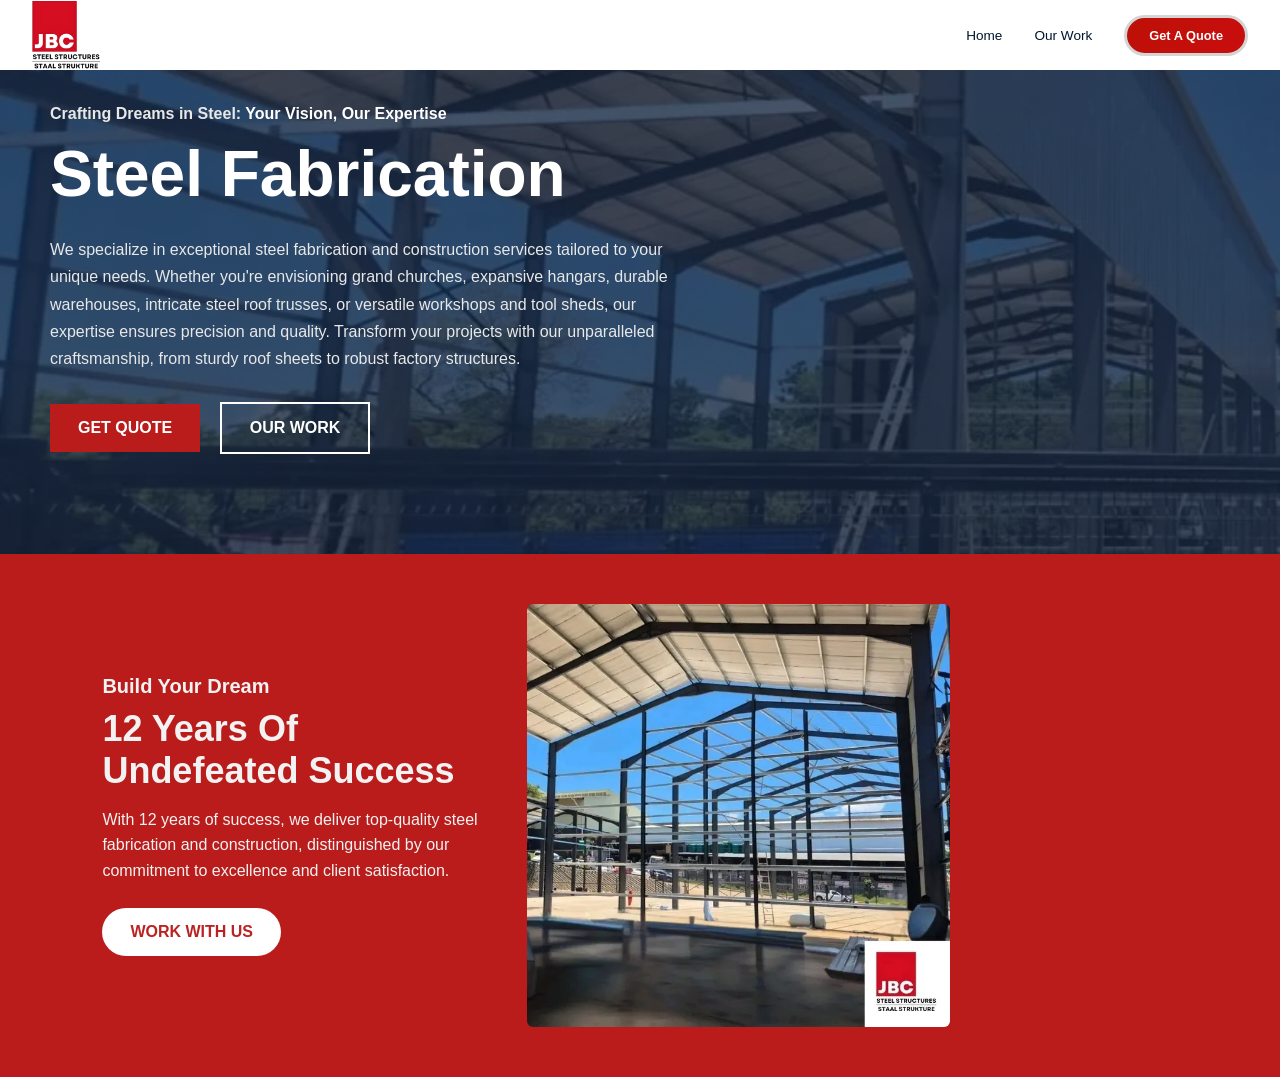
==== index.html @ 1942b948 "first commit" ====
<!DOCTYPE html>
<html lang="en">
<head>
    <meta charset="UTF-8">
    <meta name="viewport" content="width=device-width, initial-scale=1.0">
    <title>JBC Steel Structures | </title>
    <link rel="stylesheet" href="https://cdnjs.cloudflare.com/ajax/libs/font-awesome/6.5.0/css/all.min.css">
    <link rel="stylesheet" href="styles.css">
</head>
<body>

    <nav>
        <div class="logo">
            <img src="jbcmetals.png" alt="Logo">
            <span class="logo-title"></span>
          </div>
      
        <button class="menu-toggle" id="toggle" aria-label="Toggle menu">
          <span>Menu</span>
          <div class="bars">
            <span></span>
            <span></span>
            <span></span>
          </div>
        </button>
      
        <div class="nav-links" id="navLinks">
            <a href="index.html">Home <i class="fa fa-angle-right"></i></a>
            <a href="gallery.html">Our Work<i class="fa fa-angle-right"></i></a>
            <div class="nav-cta-wrap">
              <a href="contact.html" class="nav-cta"> Get A Quote </a>
            </div>
          </div>
      </nav>





   
      <style>
      
        body { font-family: Arial, Helvetica, sans-serif; }
      
        /* HERO */
        .hero {
          background: linear-gradient(rgba(20,35,60,0.75), rgba(20,35,60,0.75)), url("images/stbg1.webp") center/cover no-repeat;
          color:#fff;
          padding: 100px 50px;
          
        }
        .hero-tag { color:#f6b93b; font-size:22px; font-weight:bold; }
        .hero-tag span { color:#fff; }
        .hero h1 { font-size:64px; margin:10px 0 25px; }
        .hero p { font-size:16px; line-height:1.7; max-width:650px; color:#e8e8e8; }

        .hero-btns { margin-top:30px; }
        .btn { display:inline-block; 
            padding:15px 28px; 
            margin-right:15px;
             font-weight:bold; 
             text-decoration:none;
             }
        .btn-fill { background:#ba1b1b; color:#ffffff; }
        .btn-line { border:2px solid #fff; color:#fff; }
      
        /* STATS */
        .stats { background:#ba1b1b; color:#f2f2f2; display:flex; flex-wrap:wrap; align-items:center; padding:50px 8%; }
        .stats-left { flex:1 1 300px; padding-right:30px; }
        .stats-left h4 { font-size:20px; margin-bottom:10px; }
        .stats-left h2 { font-size:36px; margin-bottom:15px; }
        .stats-left p { line-height:1.6; max-width:400px; margin-bottom:25px; }
        .stats-right { flex:2 1 400px; }

        .stats-right img { width:65%; 
            height:auto;
            
             object-fit:cover; 
             display:block; 
             border-radius:6px; 
            }
      
        /* MOBILE */
        @media (max-width:768px) {
          .hero { padding:90px 25px;}
          .hero h1 { font-size:38px; }
          .hero-btns .btn {
             padding:13px 23px;
              font-size:13px; 
              margin-right:10px;
              border-radius: 25px;
             }
          .stats { flex-direction:column; padding:40px 6%; }
          .stats-right { display:none; }
        }
      </style>

      
      <section class="hero">
        <p class="hero-tag">Crafting Dreams in Steel: <span>Your Vision, Our Expertise</span></p>
        <h1>Steel Fabrication</h1>
        <p>We specialize in exceptional steel fabrication and construction services tailored to your unique needs. Whether you're envisioning grand churches, expansive hangars, durable warehouses, intricate steel roof trusses, or versatile workshops and tool sheds, our expertise ensures precision and quality. Transform your projects with our unparalleled craftsmanship, from sturdy roof sheets to robust factory structures.</p>
        <div class="hero-btns">
          <a href="#" class="btn btn-fill">GET QUOTE</a>
          <a href="#" class="btn btn-line">OUR WORK</a>
        </div>
      </section>
      
      <section class="stats">
        <div class="stats-left">
          <h4>Build Your Dream</h4>
          <h2>12 Years Of Undefeated Success</h2>
          <p>With 12 years of success, we deliver top-quality steel fabrication and construction, distinguished by our commitment to excellence and client satisfaction.</p>
          <a href="#" class="btn btn-fill" style="background:#ffffff;color:#bb2323; border-radius: 25px;;">WORK WITH US</a>
        </div>
        <div class="stats-right">
          <img src="images/stbg4.webp" alt="Steel fabrication work">
        </div>
      </section>
      
 

<section class="us">
    
</section>


<script src="scripts.js"></script>
</body>
</html>
---- styles.css ----
* { 
    margin: 0; 
    padding: 0; 
    box-sizing: border-box; 
  }
  
  body {
     font-family: 'Segoe UI'
    
    }

























    nav {
        background:white;
        padding: 0 32px;
        display: flex;
        align-items: center;
        width: 100%;
        justify-content: space-between;
        height: 70px;
        position: fixed;
        z-index: 1000;
      }
      
      .logo {
        display: flex;
        align-items: center;
        gap: 10px;
      }
      
      .logo img {
        height: 4.2rem;
        width: auto;
        display: block;
      }
      
      .logo-title {
        font-size: 0.80rem;
        font-weight: 700;
        color:#ffffff;
        letter-spacing: 0.08em;
        text-transform:capitalize;
      }
      
      .menu-toggle {
        display: flex;
        align-items: center;
        gap: 10px;
        background: none;
        border: none;
        cursor: pointer;
        font-size: 0.75rem;
        font-weight: 700;
        color: #c80606 ;
        letter-spacing: 0.03em;
      }
      
      .menu-toggle .bars {
        display: flex;
        flex-direction: column;
        gap: 5px;
      }
      
      .menu-toggle .bars span {
        display: block;
        width: 22px;
        height: 3px;
        background:  #d51f1f ;
        transition: all 0.3s ease;
      }
      
      .menu-toggle.open .bars span:nth-child(1) {
        transform: translateY(7.5px) rotate(45deg);
      }
      .menu-toggle.open .bars span:nth-child(2) {
        opacity: 0;
      }
      .menu-toggle.open .bars span:nth-child(3) {
        transform: translateY(-7.5px) rotate(-45deg);
      }
      
      .nav-links {
        display: grid;
        grid-template-rows: 0fr;
        flex-direction: column;
        background: #ffffff;
        position: absolute;
        top: 70px;
        left: 0;
        right: 0;
        z-index: 100;
        opacity: 0;
        transition: grid-template-rows 0.4s cubic-bezier(0.4, 0, 0.2, 1),
                    opacity 0.4s cubic-bezier(0.4, 0, 0.2, 1);
      }
      
      .nav-links > * {
        overflow: hidden;
      }
      
      .nav-links.open {
        grid-template-rows: 1fr;
        opacity: 1;
      }
      
      .nav-links a:not(.nav-cta) {
        display: flex;
        justify-content: space-between;
        align-items: center;
        margin: 0 28px;
        padding: 18px 0;
        color: #02162e;
        text-decoration: none;
        font-weight: 500;
        font-size: 0.80rem;
        border-bottom: 1px solid #e8e8e8;
        transition: color 0.2s;
      }
      
      .nav-links a:not(.nav-cta):last-of-type {
        border-bottom: none;
      }
      
      .nav-links a:not(.nav-cta):hover {
        color: #5e954c;
      }
      
      .nav-links a:not(.nav-cta):hover i {
        opacity: 1;
        color: #c0392b;
      }
      
      .nav-links a:not(.nav-cta) i {
        font-size: 0.9rem;
        color: #02162e;
        opacity: 0.4;
        transition: opacity 0.2s, color 0.2s;
      }
      
      .nav-cta-wrap {
        padding: 24px 28px;
        display: flex;
        justify-content: center;
      }
      
      .nav-cta {
        background: linear-gradient(110deg, #bd1007 0%, rgb(201, 14, 14) 100%);
        color: #ffffff !important;
        border: 3px solid #d4d4d4;
        padding: 11px 28px !important;
        border-radius: 999px !important;
        font-size: 0.75rem !important;
        font-weight: 700 !important;
        text-decoration: none;
       
        transition: background 0.2s ease, transform 0.15s ease !important;
        display: inline-block;
      }
      
      .nav-cta:hover {
        background: linear-gradient(110deg, #162d0f 0%, rgb(25, 52, 18) 100%);
    
      }
      
      
          @media (min-width: 768px) {
        .menu-toggle {
          display: none;
        }
      
        .nav-links {
          display: flex;
          flex-direction: row;
          align-items: center;
          position: static;
          background: transparent;
          opacity: 1;
          visibility: visible;
          max-height: none;
          grid-template-rows: unset;
          overflow: visible;
          transition: none;
        }
      
        .nav-links > * {
          overflow: visible;
        }
      
        .nav-links a:not(.nav-cta) {
          margin: 0;
          padding: 0 16px;
          color: #02162e;
          border-bottom: none;
          font-size: 0.85rem;
        }
      
        .nav-links a:not(.nav-cta) i {
          display: none;
        }
      
        .nav-links a:not(.nav-cta):hover {
          color: #5e954c;
          opacity: 1;
        }
      
        .nav-cta-wrap {
          padding: 0 0 0 16px;
        }
      
        .nav-cta {
          padding: 10px 22px !important;
          font-size: 0.8rem !important;
        }
      }
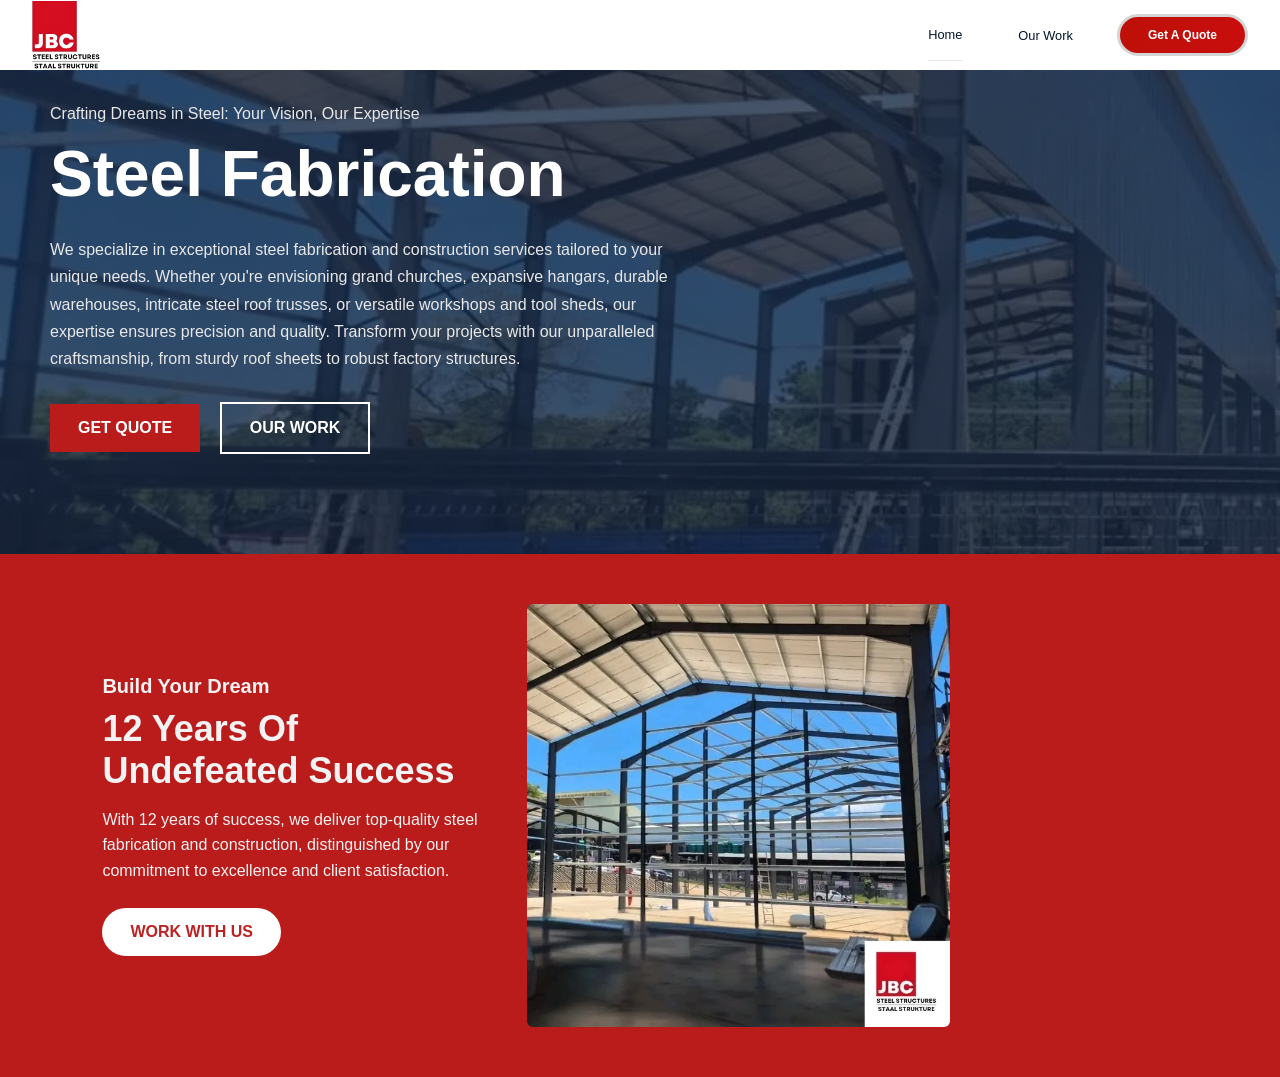
==== commit ea61e646: "cru" ====
--- a/index.html
+++ b/index.html
@@ -25,13 +25,15 @@
         </button>
       
         <div class="nav-links" id="navLinks">
-            <a href="index.html">Home <i class="fa fa-angle-right"></i></a>
+           <a href="index.html">Home <i class="fa fa-angle-right"></i></a>
             <a href="gallery.html">Our Work<i class="fa fa-angle-right"></i></a>
             <div class="nav-cta-wrap">
               <a href="contact.html" class="nav-cta"> Get A Quote </a>
             </div>
           </div>
       </nav>
+
+      
 
 
 
@@ -97,12 +99,15 @@
 
       
       <section class="hero">
-        <p class="hero-tag">Crafting Dreams in Steel: <span>Your Vision, Our Expertise</span></p>
+        <div>
+        <p class="tag">Crafting Dreams in Steel: <span>Your Vision, Our Expertise</span></p>
+    </div>
+
         <h1>Steel Fabrication</h1>
         <p>We specialize in exceptional steel fabrication and construction services tailored to your unique needs. Whether you're envisioning grand churches, expansive hangars, durable warehouses, intricate steel roof trusses, or versatile workshops and tool sheds, our expertise ensures precision and quality. Transform your projects with our unparalleled craftsmanship, from sturdy roof sheets to robust factory structures.</p>
         <div class="hero-btns">
-          <a href="#" class="btn btn-fill">GET QUOTE</a>
-          <a href="#" class="btn btn-line">OUR WORK</a>
+          <a href="contact.html" class="btn btn-fill">GET QUOTE</a>
+          <a href="gallery.html" class="btn btn-line">OUR WORK</a>
         </div>
       </section>
       
@@ -111,7 +116,7 @@
           <h4>Build Your Dream</h4>
           <h2>12 Years Of Undefeated Success</h2>
           <p>With 12 years of success, we deliver top-quality steel fabrication and construction, distinguished by our commitment to excellence and client satisfaction.</p>
-          <a href="#" class="btn btn-fill" style="background:#ffffff;color:#bb2323; border-radius: 25px;;">WORK WITH US</a>
+          <a href="gallery.html" class="btn btn-fill" style="background:#ffffff;color:#bb2323; border-radius: 25px;;">WORK WITH US</a>
         </div>
         <div class="stats-right">
           <img src="images/stbg4.webp" alt="Steel fabrication work">
--- a/styles.css
+++ b/styles.css
@@ -9,18 +9,6 @@
      font-family: 'Segoe UI'
     
     }
-
-
-
-
-
-
-
-
-
-
-
-
 
 
 
@@ -114,17 +102,16 @@
         right: 0;
         z-index: 100;
         opacity: 0;
+        overflow: hidden;
+        pointer-events: none;
         transition: grid-template-rows 0.4s cubic-bezier(0.4, 0, 0.2, 1),
                     opacity 0.4s cubic-bezier(0.4, 0, 0.2, 1);
-      }
-      
-      .nav-links > * {
-        overflow: hidden;
       }
       
       .nav-links.open {
         grid-template-rows: 1fr;
         opacity: 1;
+        pointer-events: auto;
       }
       
       .nav-links a:not(.nav-cta) {
@@ -176,14 +163,12 @@
         font-size: 0.75rem !important;
         font-weight: 700 !important;
         text-decoration: none;
-       
         transition: background 0.2s ease, transform 0.15s ease !important;
         display: inline-block;
       }
       
       .nav-cta:hover {
         background: linear-gradient(110deg, #162d0f 0%, rgb(25, 52, 18) 100%);
-    
       }
       
       
@@ -203,14 +188,12 @@
           max-height: none;
           grid-template-rows: unset;
           overflow: visible;
+          pointer-events: auto;
           transition: none;
         }
       
-        .nav-links > * {
-          overflow: visible;
-        }
-      
-        .nav-links a:not(.nav-cta) {
+      
+        .nav-links a::after {
           margin: 0;
           padding: 0 16px;
           color: #02162e;
@@ -232,18 +215,11 @@
         }
       
         .nav-cta {
-          padding: 10px 22px !important;
-          font-size: 0.8rem !important;
-        }
-      }
-        
-
-
-
-
-
-
-
-
-
-
+          padding: 10px 22px;
+          font-size: 0.8rem;
+        }
+      }
+
+
+
+
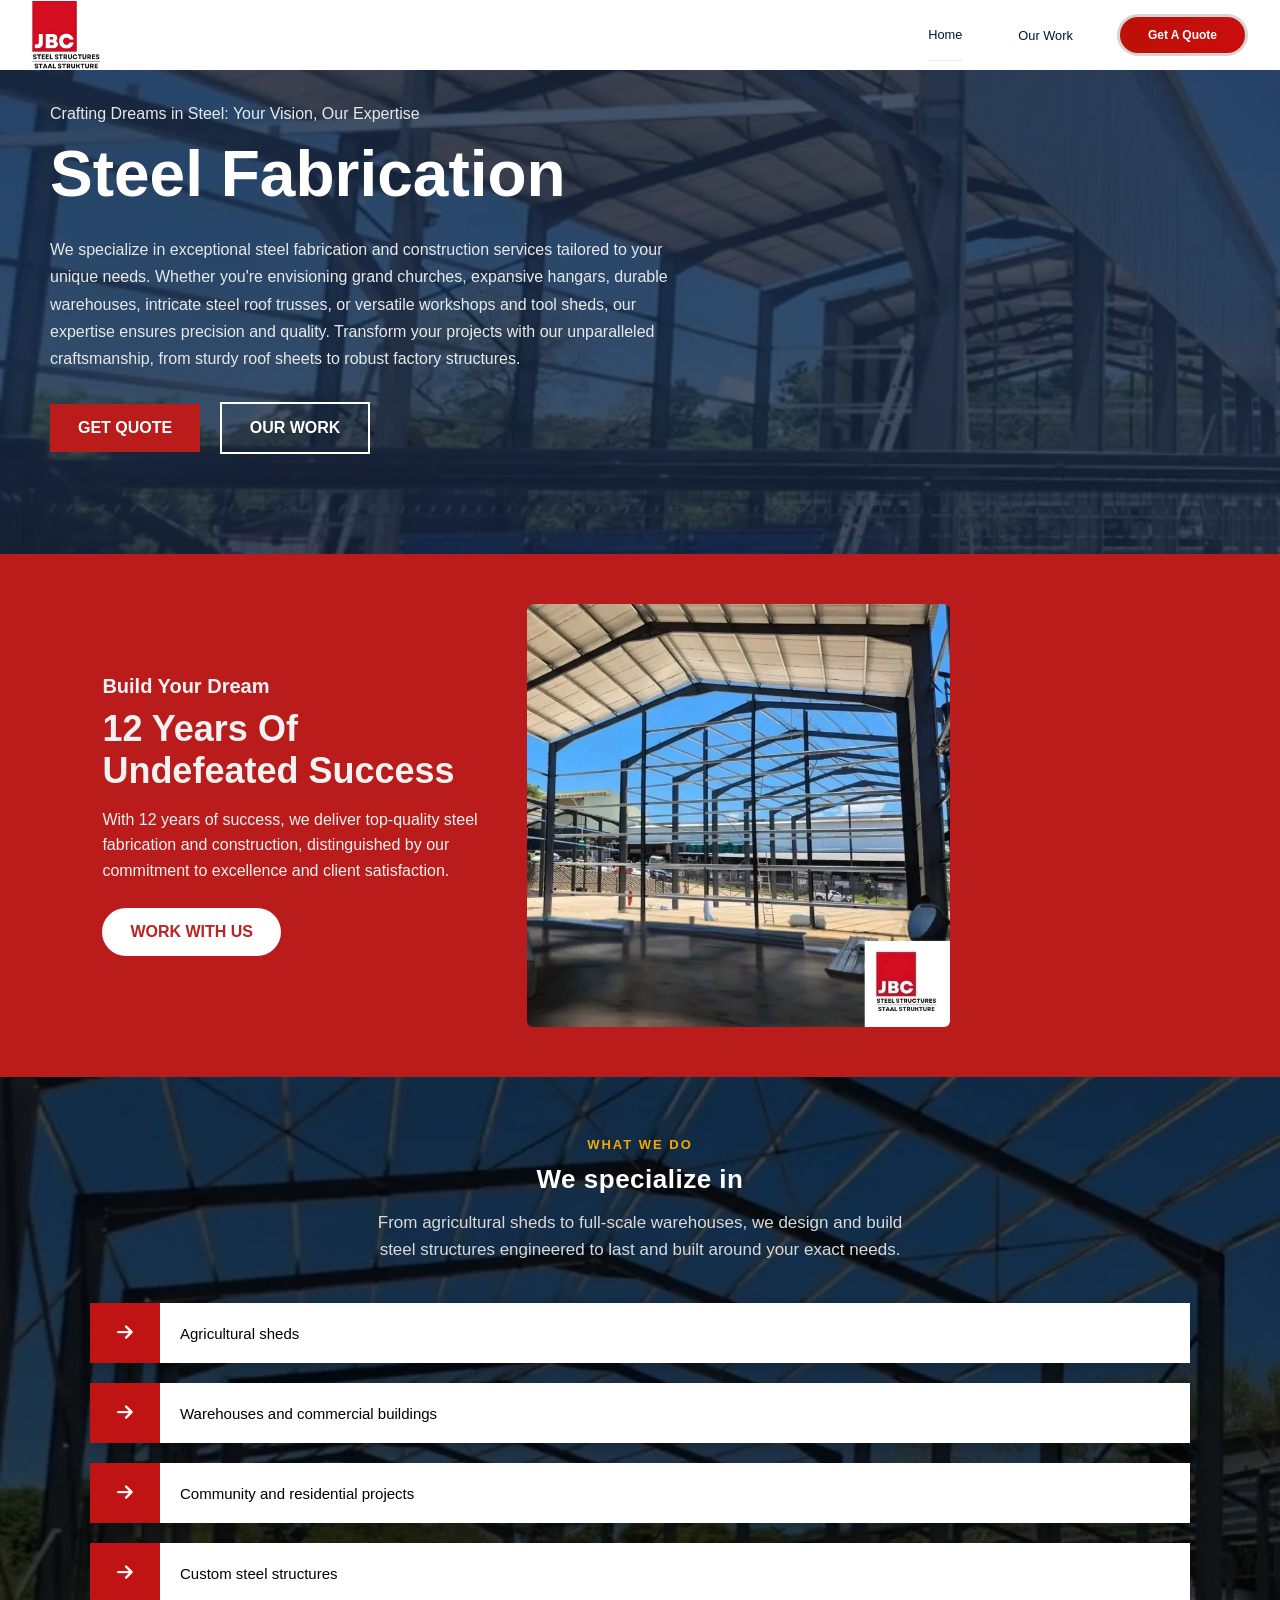
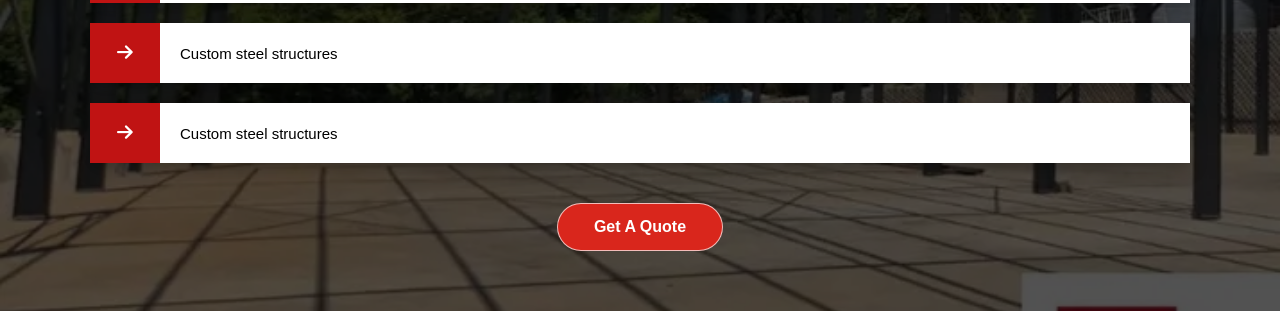
==== commit d21704c7: "ctas" ====
--- a/index.html
+++ b/index.html
@@ -125,9 +125,216 @@
       
  
 
-<section class="us">
-    
-</section>
+
+
+
+
+
+
+
+
+
+
+
+
+
+
+
+
+
+
+
+
+
+
+
+
+
+
+     <style>
+   
+      
+        .services-section {
+          background-image: url('images/stbg2.webp');
+          background-size: cover;
+          background-position: center;
+          background-repeat: no-repeat;
+          width: 100%;
+        }
+      
+        .services-overlay {
+          background: rgba(0, 0, 0, 0.68);
+          width: 100%;
+          padding: 60px 20px;
+        }
+      
+        .services-container {
+          max-width: 1100px;
+          margin: 0 auto;
+          text-align: center;
+        }
+      
+        .services-eyebrow {
+          color: #f2a900;
+          font-size: 13px;
+          font-weight: bold;
+          letter-spacing: 2px;
+          text-transform: uppercase;
+          margin: 0 0 12px;
+        }
+      
+        .services-title {
+          color: #ffffff;
+          font-size: 38px;
+          font-weight: 700;
+          letter-spacing: 0.5px;
+          margin: 0 0 14px;
+        }
+      
+        .services-subtitle {
+          color: #d9d9d9;
+          font-size: 17px;
+          line-height: 1.6;
+          max-width: 560px;
+          margin: 0 auto 40px;
+        }
+      
+        .services-grid {
+          display: grid;
+          grid-template-columns: minmax(0, 1fr) minmax(0, 1fr);
+          gap: 20px;
+          width: 100%;
+        }
+      
+        .service-card {
+          background: #ffffff;
+          
+         
+          display: flex;
+          align-items: stretch;
+          min-height: 60px;
+          min-width: 0;
+          overflow: hidden;
+          text-align: left;
+          box-shadow: 0 6px 16px rgba(0, 0, 0, 0.25);
+          transition: transform 0.2s ease, box-shadow 0.2s ease;
+        }
+      
+        .service-card:hover {
+          transform: translateY(-4px);
+          box-shadow: 0 10px 22px rgba(0, 0, 0, 0.35);
+        }
+      
+        .service-arrow-box {
+          background: #c01313;
+       
+          border-radius: 0;
+          display: flex;
+          align-items: center;
+          justify-content: center;
+          width: 70px;
+          flex-shrink: 0;
+        }
+      
+        .service-arrow {
+          font-size: 18px;
+          color: #ffffff;
+        }
+      
+        .service-text {
+          font-size: 15px;
+          color: #000000;
+          margin: 0;
+          line-height: 1.4;
+          padding: 0 20px;
+          display: flex;
+          align-items: center;
+          min-width: 0;
+          word-wrap: break-word;
+        }
+      
+        .services-cta {
+          display: inline-block;
+          background: #d9261c;
+          color: #ffffff;
+          font-size: 16px;
+          
+          font-weight: bold;
+          text-decoration: none;
+          padding: 14px 36px;
+          border-radius: 30px;
+          margin-top: 40px;
+          border: 1.8px solid rgba(255, 255, 255, 0.689);
+          cursor: pointer;
+          transition: background 0.2s ease, transform 0.2s ease;
+        }
+      
+        .services-cta:hover {
+          background: #b81e16;
+          transform: translateY(-2px);
+        }
+          .services-grid {
+            grid-template-columns: 1fr;
+          }
+      
+          .services-title {
+            font-size: 26px;
+          }
+        
+      </style>
+ 
+      
+      <section class="services-section">
+        <div class="services-overlay">
+          <div class="services-container">
+            <p class="services-eyebrow">What we do</p>
+            <h2 class="services-title">We specialize in</h2>
+            <p class="services-subtitle">From agricultural sheds to full-scale warehouses, we design and build steel structures engineered to last and built around your exact needs.</p>
+      
+            <div class="services-grid">
+              <div class="service-card">
+                <div class="service-arrow-box"><i class="fas fa-arrow-right service-arrow"></i></div>
+                <p class="service-text">Agricultural sheds</p>
+              </div>
+      
+              <div class="service-card">
+                <div class="service-arrow-box"><i class="fas fa-arrow-right service-arrow"></i></div>
+                <p class="service-text">Warehouses and commercial buildings</p>
+              </div>
+      
+              <div class="service-card">
+                <div class="service-arrow-box"><i class="fas fa-arrow-right service-arrow"></i></div>
+                <p class="service-text">Community and residential projects</p>
+              </div>
+      
+              <div class="service-card">
+                <div class="service-arrow-box"><i class="fas fa-arrow-right service-arrow"></i></div>
+                <p class="service-text">Custom steel structures</p>
+              </div>
+
+              <div class="service-card">
+                <div class="service-arrow-box"><i class="fas fa-arrow-right service-arrow"></i></div>
+                <p class="service-text">Custom steel structures</p>
+              </div>
+
+              <div class="service-card">
+                <div class="service-arrow-box"><i class="fas fa-arrow-right service-arrow"></i></div>
+                <p class="service-text">Custom steel structures</p>
+              </div>
+            </div>
+
+            
+      
+            <a href="#" class="services-cta">Get A Quote</a>
+          </div>
+        </div>
+      </section>
+  
+
+
+
+
+
 
 
 <script src="scripts.js"></script>
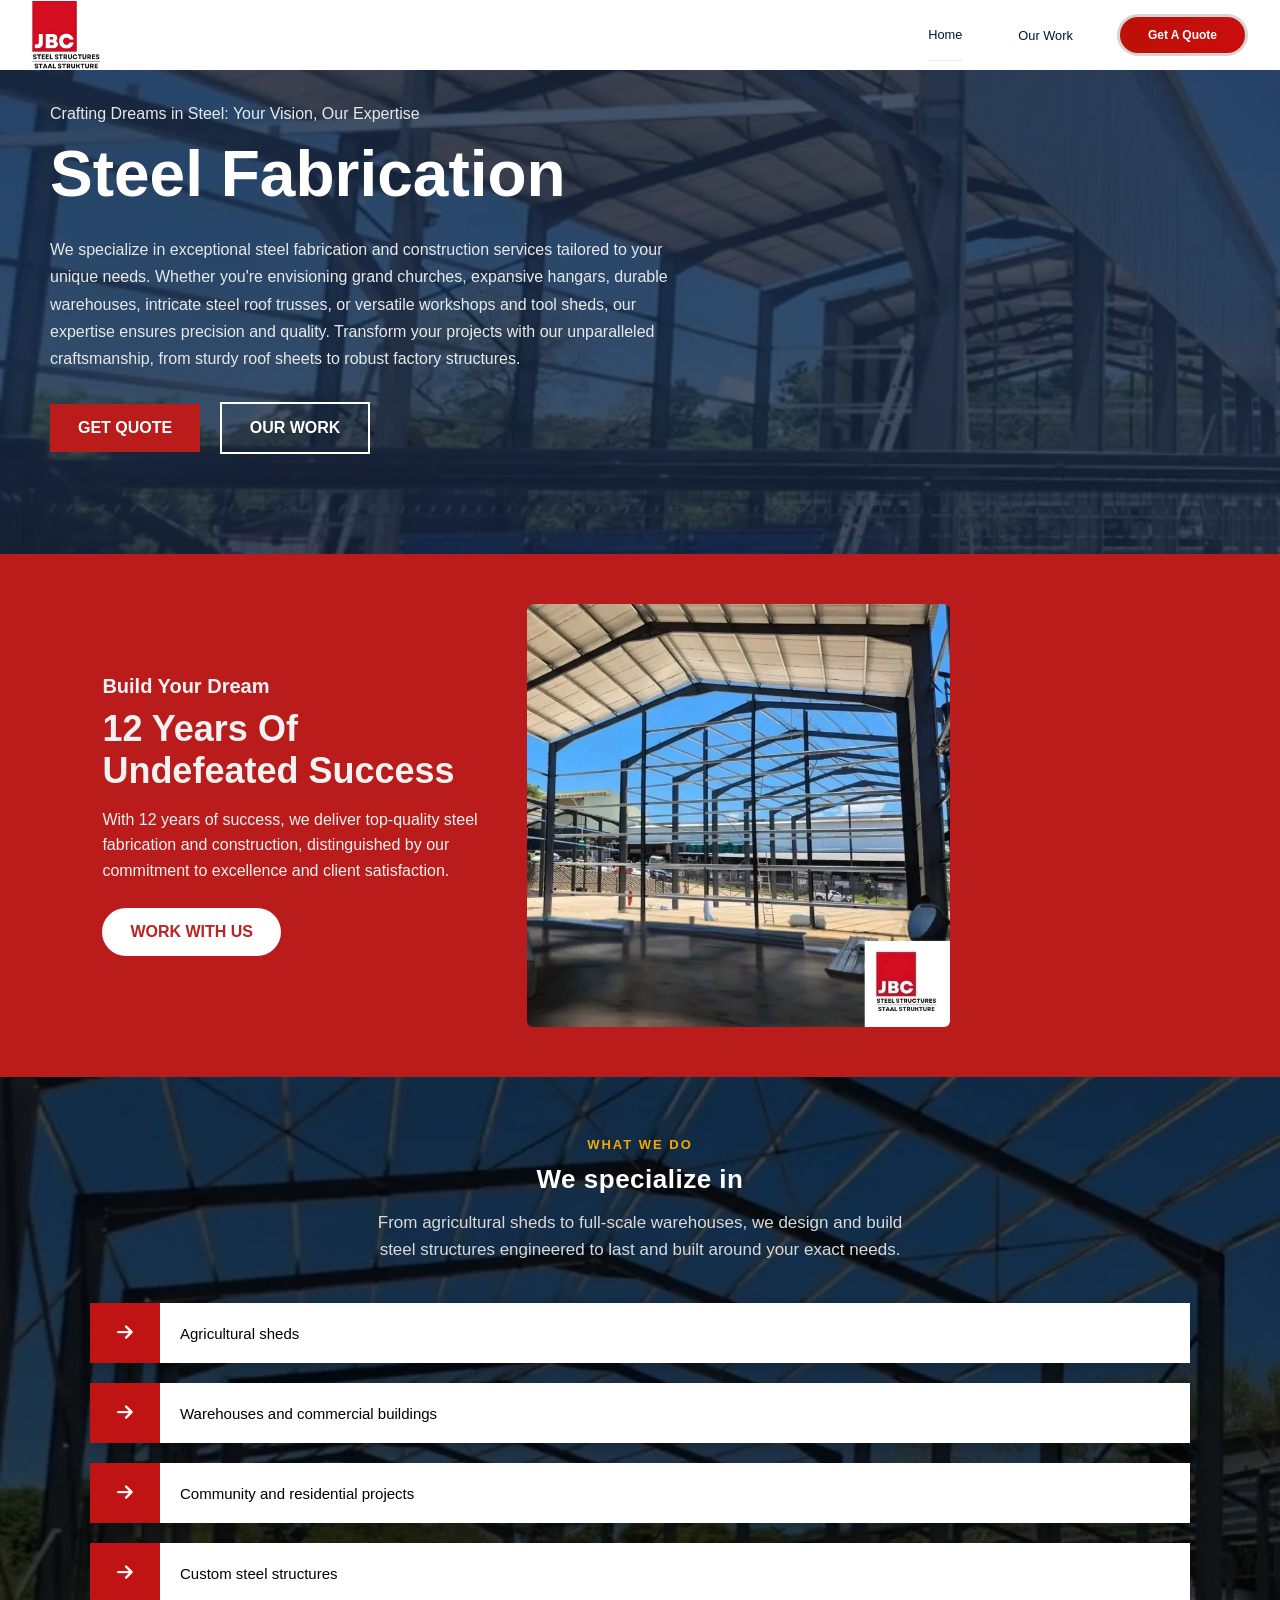
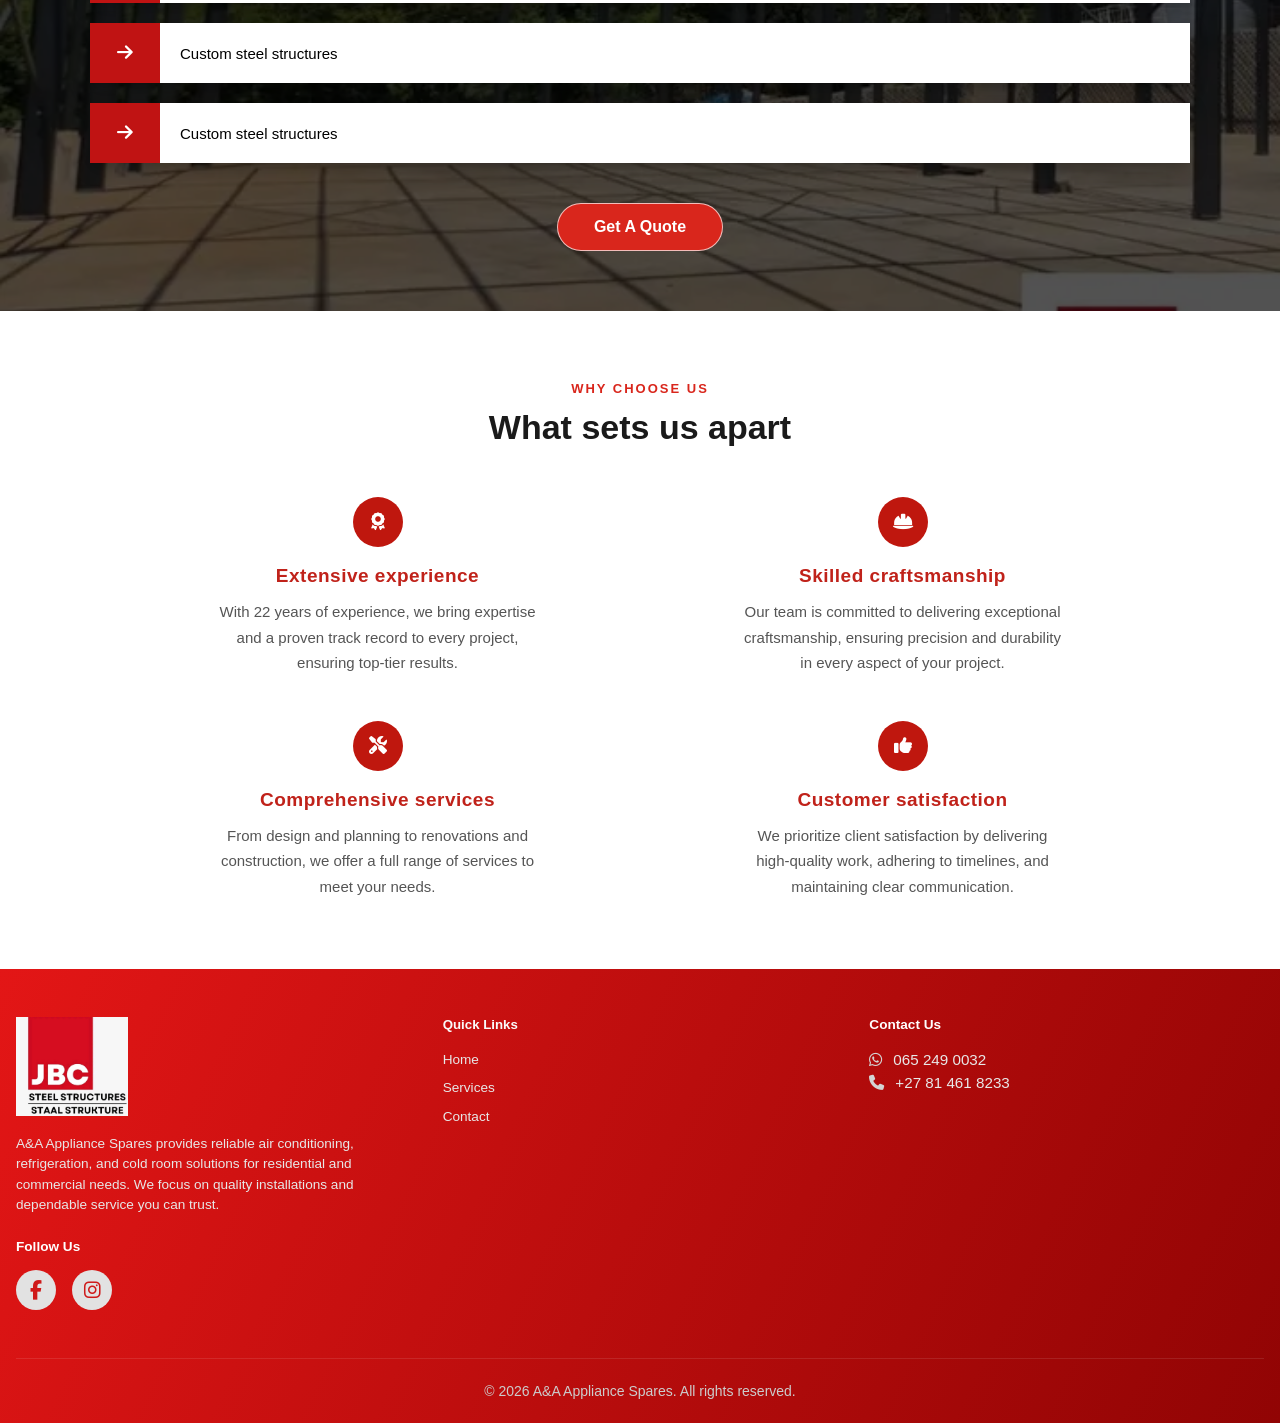
==== commit 0ad34823: "nyov" ====
--- a/index.html
+++ b/index.html
@@ -333,8 +333,206 @@
 
 
 
-
-
+ <style>
+    
+      
+        .why-section {
+          background: #ffffff;
+          width: 100%;
+          padding: 70px 20px;
+        }
+      
+        .why-container {
+          max-width: 1000px;
+          margin: 0 auto;
+          text-align: center;
+        }
+      
+        .why-eyebrow {
+          color: #d9261c;
+          font-size: 13px;
+          font-weight: bold;
+          letter-spacing: 2px;
+          text-transform: uppercase;
+          margin: 0 0 12px;
+        }
+      
+        .why-title {
+          color: #1a1a1a;
+          font-size: 34px;
+          font-weight: 700;
+          margin: 0 0 50px;
+        }
+      
+        .why-grid {
+          display: grid;
+          grid-template-columns: minmax(0, 1fr) minmax(0, 1fr);
+          gap: 45px 50px;
+        }
+      
+        .why-icon {
+          width: 50px;
+          height: 50px;
+          border-radius: 50%;
+          background: #bf170e;
+          display: flex;
+          align-items: center;
+          justify-content: center;
+          margin: 0 auto 18px;
+        }
+      
+        .why-icon i {
+          font-size: 18px;
+          color: #ffffff;
+        }
+      
+        .why-card-title {
+          color: #c0221a;
+          font-size: 19px;
+          font-weight: 700;
+          letter-spacing: 0.5px;
+          margin: 0 0 12px;
+        }
+      
+        .why-card-text {
+          color: #555555;
+          font-size: 15px;
+          line-height: 1.7;
+          max-width: 320px;
+          margin: 0 auto;
+        }
+      
+        @media (max-width: 768px) {
+          .why-grid {
+            grid-template-columns: 1fr;
+          }
+      
+          .why-title {
+            font-size: 26px;
+          }
+        }
+      </style>
+    
+      
+      <section class="why-section">
+        <div class="why-container">
+          <p class="why-eyebrow">Why choose us</p>
+          <h2 class="why-title">What sets us apart</h2>
+      
+          <div class="why-grid">
+            <div class="why-card">
+              <div class="why-icon"><i class="fas fa-award"></i></div>
+              <h3 class="why-card-title">Extensive experience</h3>
+              <p class="why-card-text">With 22 years of experience, we bring expertise and a proven track record to every project, ensuring top-tier results.</p>
+            </div>
+      
+            <div class="why-card">
+              <div class="why-icon"><i class="fas fa-hard-hat"></i></div>
+              <h3 class="why-card-title">Skilled craftsmanship</h3>
+              <p class="why-card-text">Our team is committed to delivering exceptional craftsmanship, ensuring precision and durability in every aspect of your project.</p>
+            </div>
+      
+            <div class="why-card">
+              <div class="why-icon"><i class="fas fa-tools"></i></div>
+              <h3 class="why-card-title">Comprehensive services</h3>
+              <p class="why-card-text">From design and planning to renovations and construction, we offer a full range of services to meet your needs.</p>
+            </div>
+      
+            <div class="why-card">
+              <div class="why-icon"><i class="fas fa-thumbs-up"></i></div>
+              <h3 class="why-card-title">Customer satisfaction</h3>
+              <p class="why-card-text">We prioritize client satisfaction by delivering high-quality work, adhering to timelines, and maintaining clear communication.</p>
+            </div>
+          </div>
+        </div>
+      </section>
+
+
+
+
+
+      
+
+
+  <footer class="footer">
+    <div class="footer-container">
+        
+        <!-- Company Info -->
+        <div class="footer-section">
+          <div class="foo">
+            <div class="foo-icon"><img src="footlog.jpg"></div> 
+          </div>
+  
+          <style>
+            .foo {
+              display: flex;
+              align-items: center;
+            }
+  
+            .foo-icon img {
+              width: 7rem;
+           
+              display: flex;
+              align-items: center;
+              justify-content: center;
+            }
+          </style>
+  
+          <br>
+  
+          <p>
+            A&A Appliance Spares provides reliable air conditioning, refrigeration, and cold room solutions for residential and commercial needs.
+            We focus on quality installations and dependable service you can trust.
+          </p>
+          
+          <h3 style="margin-top: 1.5rem;">Follow Us</h3>
+          <div class="social-links">
+            <a href="https://www.facebook.com/profile.php?id=61569508821135" target="_blank" class="social-icon" aria-label="Facebook">
+              <i class="fa-brands fa-facebook-f"></i>
+            </a>
+            <a href="https://www.instagram.com/aaappliancespares?igsh=NHd1ZjJocmlqMzQ4&utm_source=qr" target="_blank" class="social-icon" aria-label="Instagram">
+              <i class="fa-brands fa-instagram"></i>
+            </a>
+          </div>
+        </div>
+  
+        <!-- Quick Links -->
+        <div class="footer-section-lu">
+          <h5>Quick Links</h5>
+          <br>
+          <div class="footer-links">
+            <a href="index.html">Home</a>
+            <a href="services.html">Services</a>
+            <a href="contact.html">Contact</a>
+          </div>
+        </div>
+  
+        <!-- Contact Info -->
+        <div class="footer-section">
+          <h3>Contact Us</h3>
+          <div class="contact-inf">
+  
+            <div class="contact-item">
+              <span><i class="fa-brands fa-whatsapp"></i></span>
+              <a class="col" href="https://wa.me/27652490032">065 249 0032</a>
+            </div>
+  
+            <div class="contact-item">
+              <span><i class="fa-solid fa-phone"></i></span>
+              <a class="col" href="tel:+27814618233">+27 81 461 8233</a>
+            </div>
+  
+         
+  
+          </div>
+        </div>
+    </div>
+  
+    <div class="footer-bottom">
+      <p>&copy; 2026 A&A Appliance Spares. All rights reserved.</p>
+    </div>
+  </footer>
+  
 
 
 <script src="scripts.js"></script>
--- a/styles.css
+++ b/styles.css
@@ -223,3 +223,193 @@
 
 
 
+
+
+
+
+
+
+
+
+
+
+
+
+
+
+
+
+
+
+
+
+
+
+
+
+
+
+
+
+
+
+
+
+
+
+
+
+
+
+
+
+
+
+
+
+
+
+
+
+
+
+
+
+
+
+
+
+
+
+
+
+
+
+
+
+  
+
+
+  /* ===== FOOTER STYLES ===== */
+  /* ===== FOOTER STYLES ===== */
+   /* ===== FOOTER STYLES ===== */
+    /* ===== FOOTER STYLES ===== */
+     /* ===== FOOTER STYLES ===== */
+      /* ===== FOOTER STYLES ===== */
+      .footer {
+        background: linear-gradient(115deg, #e31616 0%, #910404 100%);
+        color: rgb(250, 250, 250);
+        padding: 3rem 1rem 1.5rem;
+    }
+    
+    .footer-container {
+        max-width: 1280px;
+        margin: 0 auto;
+        display: grid;
+        grid-template-columns: 1fr;
+        gap: 2rem;
+    }
+    
+    .footer-section h3 {
+        color:rgb(255, 255, 255);
+        font-size: 0.85rem;
+        margin-bottom: 1rem;
+    }
+    
+    .footer-section p,
+    .footer-section-lu a {
+        color: rgb(231, 231, 231);
+        line-height: 1.5;
+        text-decoration: none;
+        font-size: 0.85rem;
+    }
+    
+    .footer-section a:hover {
+        color: rgb(16, 20, 45);
+    }
+    
+    .footer-links {
+
+        display: flex;
+        flex-direction: column;
+        gap: 0.5rem;
+        
+    }
+    
+    .contact-info {
+      
+        display: flex;
+        flex-direction: column;
+        gap: 0.75rem;
+        font-size: 0.95rem;
+    }
+    
+    .contact-item {
+      color: #d4d4d4;
+        font-size: 0.95rem;
+        display: flex;
+        align-items: center;
+        gap: 0.5rem;
+    }
+    .col{
+      padding:3px;
+      text-decoration: none;
+      color: #e8e8e8;
+    }
+    .emergency-number {
+ 
+        font-size: 1rem;
+        font-weight: bold;
+        color: #ffffff;
+        margin-top: 0.5rem;
+    }
+    
+    /* Social Links Styles */
+    .social-links {
+        display: flex;
+        gap: 1rem;
+        margin-top: 0.5rem;
+    }
+    
+    .social-icon {
+        display: flex;
+        align-items: center;
+        justify-content: center;
+        width: 40px;
+        height: 40px;
+        border-radius: 50%;
+        background: rgb(226, 226, 226);
+        color: rgb(207, 25, 25);
+        transition: all 0.3s ease;
+        text-decoration: none;
+    }
+    
+    .social-icon:hover {
+        background:rgb(20, 20, 20);
+        color: rgb(255, 255, 255);
+        transform: translateY(-3px);
+    }
+    
+    .social-icon i {
+        font-size: 1.2rem;
+    }
+    
+    .footer-bottom {
+        margin-top: 3rem;
+        padding-top: 1.5rem;
+        border-top: 1px solid rgba(255, 255, 255, 0.1);
+        text-align: center;
+        color: rgb(204, 204, 204);
+        font-size: 0.875rem;
+    }
+    
+    /* ===== RESPONSIVE ===== */
+    @media (min-width: 768px) {
+        .footer-container {
+            grid-template-columns: repeat(3, 1fr);
+        }
+    }
+    
+
+
+
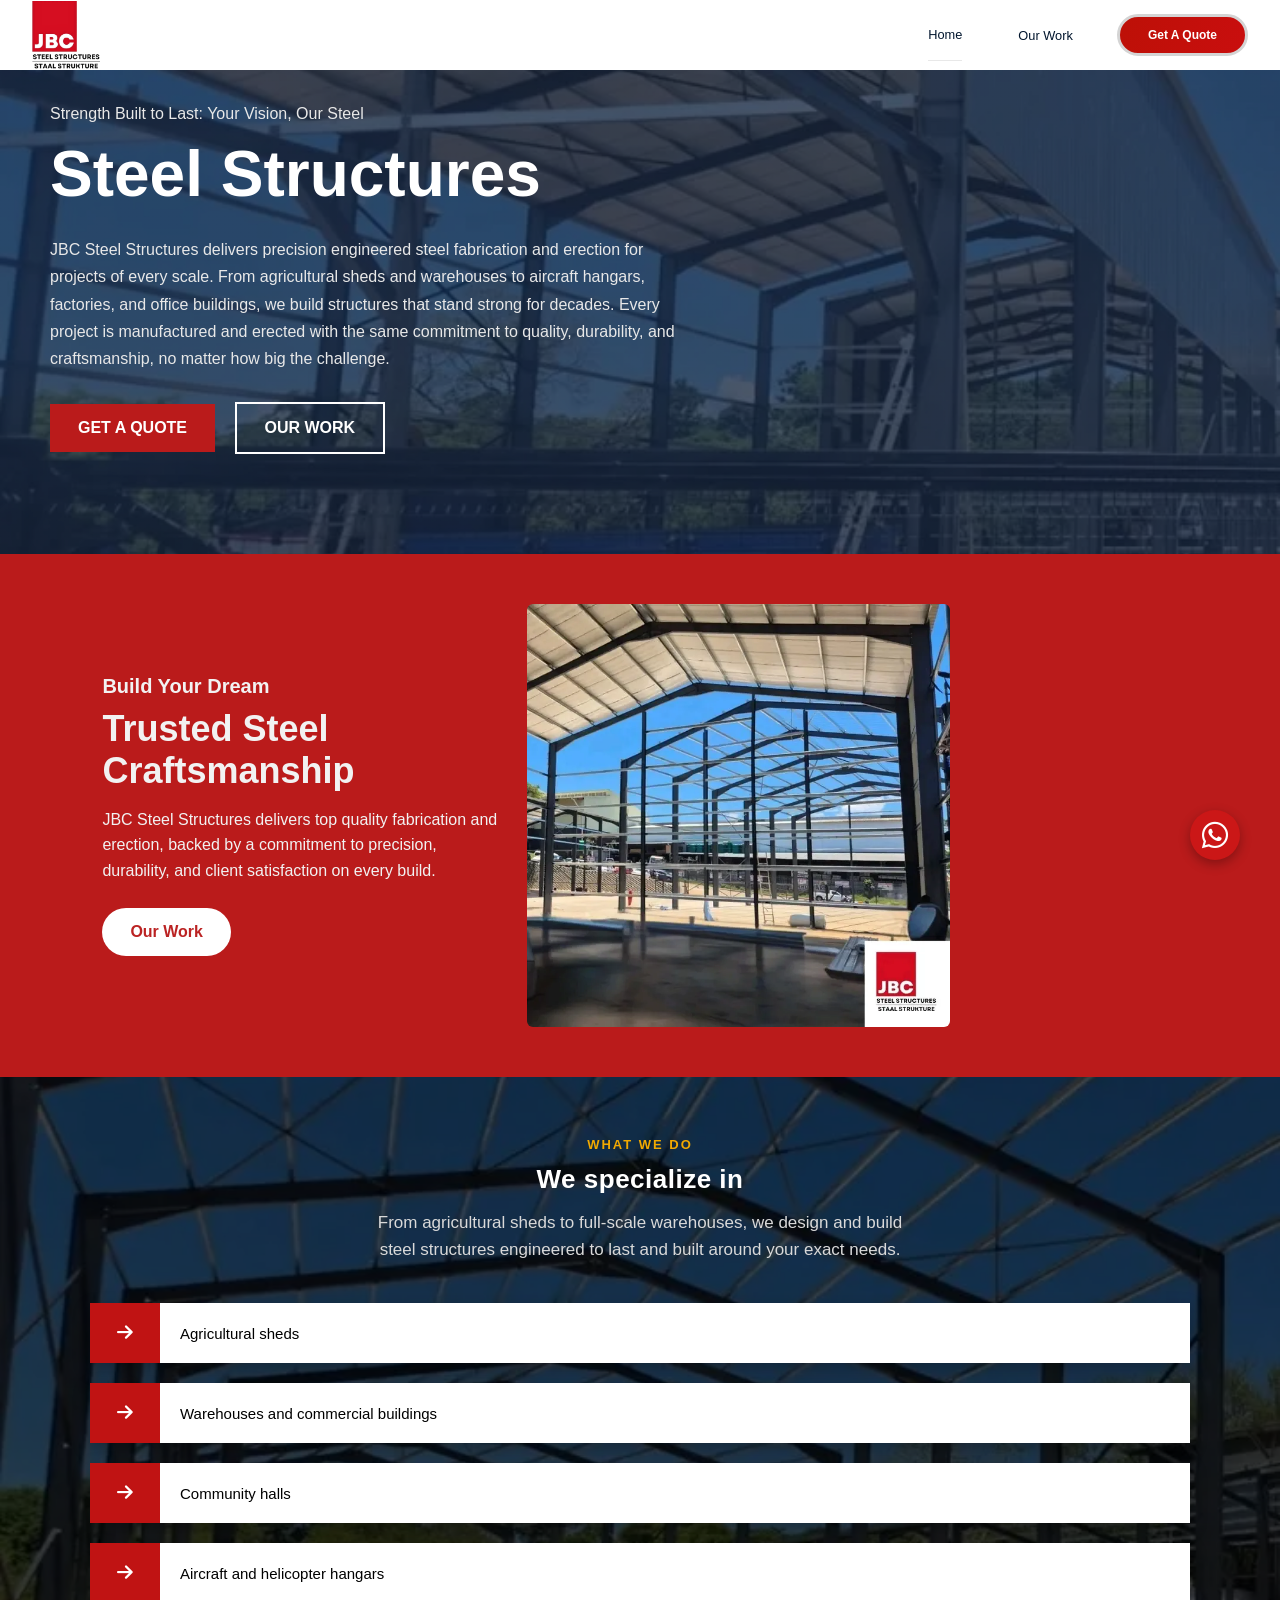
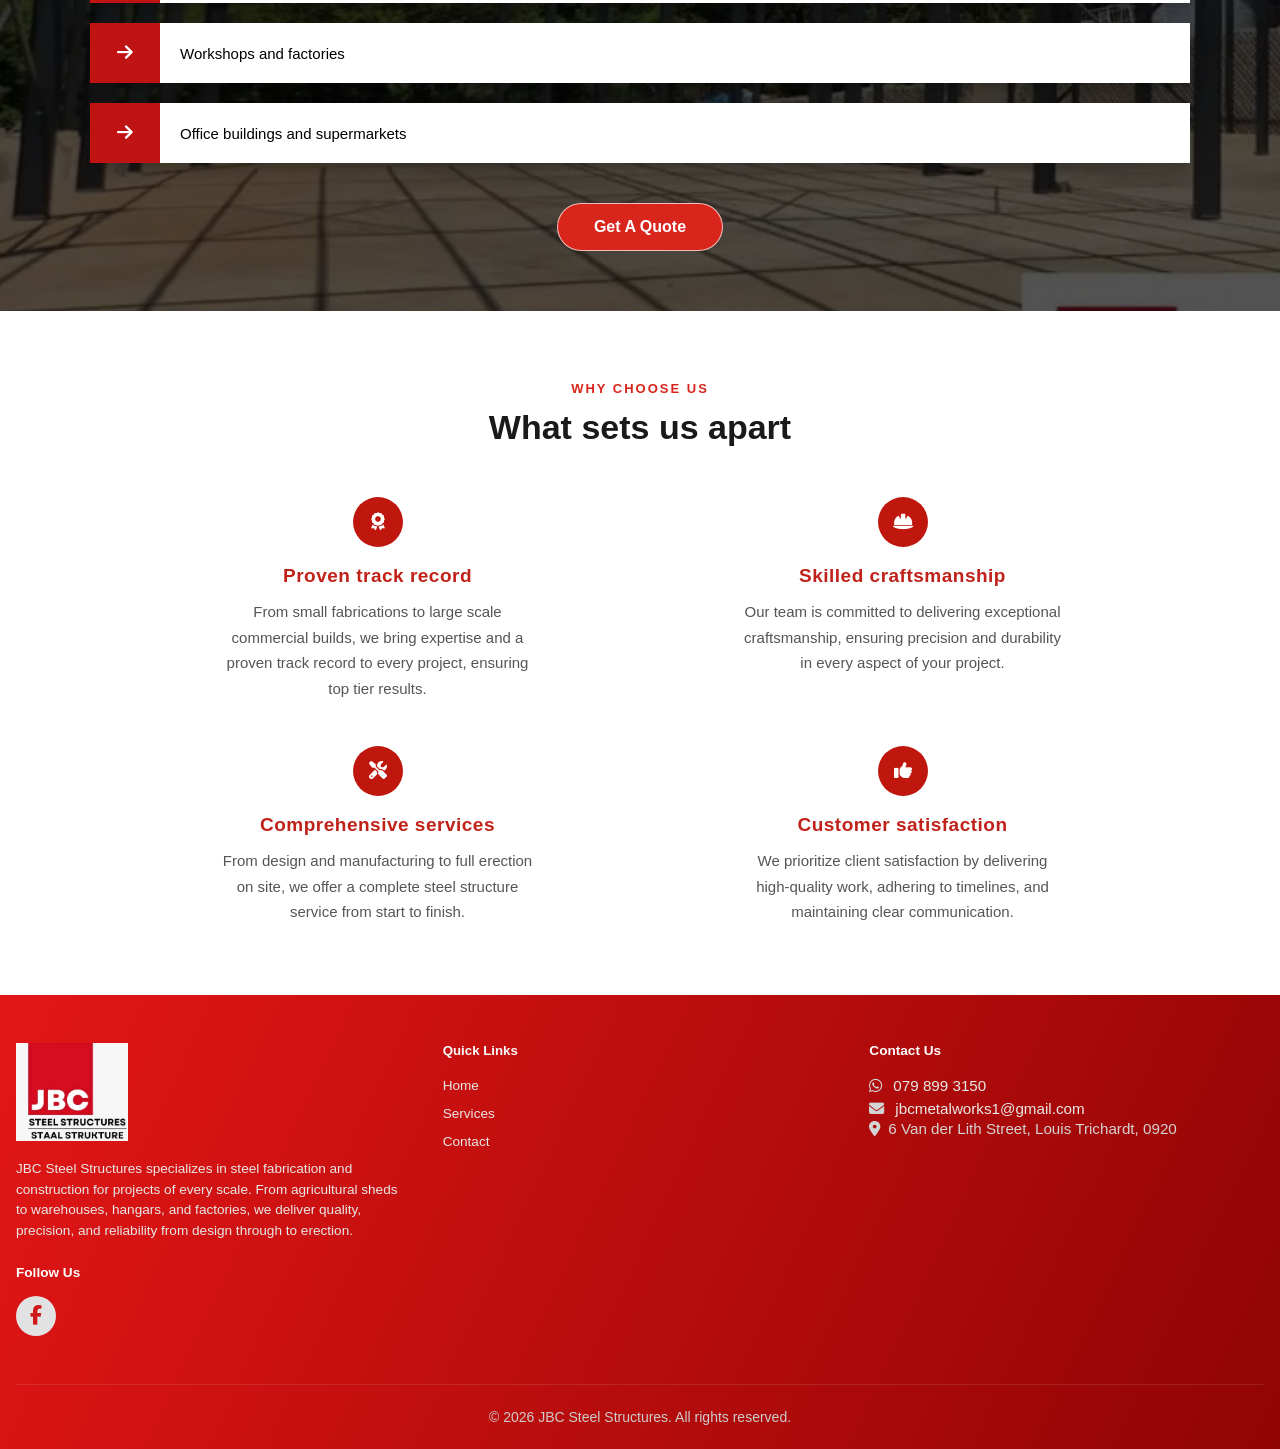
==== commit 6ca74eea: "nyise" ====
--- a/index.html
+++ b/index.html
@@ -3,7 +3,7 @@
 <head>
     <meta charset="UTF-8">
     <meta name="viewport" content="width=device-width, initial-scale=1.0">
-    <title>JBC Steel Structures | </title>
+    <title>JBC Steel Structures | Staal Strukture</title>
     <link rel="stylesheet" href="https://cdnjs.cloudflare.com/ajax/libs/font-awesome/6.5.0/css/all.min.css">
     <link rel="stylesheet" href="styles.css">
 </head>
@@ -98,30 +98,30 @@
       </style>
 
       
-      <section class="hero">
-        <div>
-        <p class="tag">Crafting Dreams in Steel: <span>Your Vision, Our Expertise</span></p>
-    </div>
-
-        <h1>Steel Fabrication</h1>
-        <p>We specialize in exceptional steel fabrication and construction services tailored to your unique needs. Whether you're envisioning grand churches, expansive hangars, durable warehouses, intricate steel roof trusses, or versatile workshops and tool sheds, our expertise ensures precision and quality. Transform your projects with our unparalleled craftsmanship, from sturdy roof sheets to robust factory structures.</p>
-        <div class="hero-btns">
-          <a href="contact.html" class="btn btn-fill">GET QUOTE</a>
-          <a href="gallery.html" class="btn btn-line">OUR WORK</a>
-        </div>
-      </section>
-      
-      <section class="stats">
-        <div class="stats-left">
-          <h4>Build Your Dream</h4>
-          <h2>12 Years Of Undefeated Success</h2>
-          <p>With 12 years of success, we deliver top-quality steel fabrication and construction, distinguished by our commitment to excellence and client satisfaction.</p>
-          <a href="gallery.html" class="btn btn-fill" style="background:#ffffff;color:#bb2323; border-radius: 25px;;">WORK WITH US</a>
-        </div>
-        <div class="stats-right">
-          <img src="images/stbg4.webp" alt="Steel fabrication work">
-        </div>
-      </section>
+<section class="hero">
+  <div>
+  <p class="tag">Strength Built to Last: <span>Your Vision, Our Steel</span></p>
+</div>
+
+  <h1>Steel Structures</h1>
+  <p>JBC Steel Structures delivers precision engineered steel fabrication and erection for projects of every scale. From agricultural sheds and warehouses to aircraft hangars, factories, and office buildings, we build structures that stand strong for decades. Every project is manufactured and erected with the same commitment to quality, durability, and craftsmanship, no matter how big the challenge.</p>
+  <div class="hero-btns">
+    <a href="contact.html" class="btn btn-fill">GET A QUOTE</a>
+    <a href="gallery.html" class="btn btn-line">OUR WORK</a>
+  </div>
+</section>
+      
+<section class="stats">
+  <div class="stats-left">
+    <h4>Build Your Dream</h4>
+    <h2>Trusted Steel Craftsmanship</h2>
+    <p>JBC Steel Structures delivers top quality fabrication and erection, backed by a commitment to precision, durability, and client satisfaction on every build.</p>
+    <a href="gallery.html" class="btn btn-fill" style="background:#ffffff;color:#bb2323; border-radius: 25px;;">Our Work</a>
+  </div>
+  <div class="stats-right">
+    <img src="images/stbg4.webp" alt="Steel fabrication work">
+  </div>
+</section>
       
  
 
@@ -284,51 +284,51 @@
       </style>
  
       
-      <section class="services-section">
-        <div class="services-overlay">
-          <div class="services-container">
-            <p class="services-eyebrow">What we do</p>
-            <h2 class="services-title">We specialize in</h2>
-            <p class="services-subtitle">From agricultural sheds to full-scale warehouses, we design and build steel structures engineered to last and built around your exact needs.</p>
-      
-            <div class="services-grid">
-              <div class="service-card">
-                <div class="service-arrow-box"><i class="fas fa-arrow-right service-arrow"></i></div>
-                <p class="service-text">Agricultural sheds</p>
-              </div>
-      
-              <div class="service-card">
-                <div class="service-arrow-box"><i class="fas fa-arrow-right service-arrow"></i></div>
-                <p class="service-text">Warehouses and commercial buildings</p>
-              </div>
-      
-              <div class="service-card">
-                <div class="service-arrow-box"><i class="fas fa-arrow-right service-arrow"></i></div>
-                <p class="service-text">Community and residential projects</p>
-              </div>
-      
-              <div class="service-card">
-                <div class="service-arrow-box"><i class="fas fa-arrow-right service-arrow"></i></div>
-                <p class="service-text">Custom steel structures</p>
-              </div>
-
-              <div class="service-card">
-                <div class="service-arrow-box"><i class="fas fa-arrow-right service-arrow"></i></div>
-                <p class="service-text">Custom steel structures</p>
-              </div>
-
-              <div class="service-card">
-                <div class="service-arrow-box"><i class="fas fa-arrow-right service-arrow"></i></div>
-                <p class="service-text">Custom steel structures</p>
-              </div>
-            </div>
-
-            
-      
-            <a href="#" class="services-cta">Get A Quote</a>
-          </div>
-        </div>
-      </section>
+ <section class="services-section">
+  <div class="services-overlay">
+    <div class="services-container">
+      <p class="services-eyebrow">What we do</p>
+      <h2 class="services-title">We specialize in</h2>
+      <p class="services-subtitle">From agricultural sheds to full-scale warehouses, we design and build steel structures engineered to last and built around your exact needs.</p>
+
+      <div class="services-grid">
+        <div class="service-card">
+          <div class="service-arrow-box"><i class="fas fa-arrow-right service-arrow"></i></div>
+          <p class="service-text">Agricultural sheds</p>
+        </div>
+
+        <div class="service-card">
+          <div class="service-arrow-box"><i class="fas fa-arrow-right service-arrow"></i></div>
+          <p class="service-text">Warehouses and commercial buildings</p>
+        </div>
+
+        <div class="service-card">
+          <div class="service-arrow-box"><i class="fas fa-arrow-right service-arrow"></i></div>
+          <p class="service-text">Community halls</p>
+        </div>
+
+        <div class="service-card">
+          <div class="service-arrow-box"><i class="fas fa-arrow-right service-arrow"></i></div>
+          <p class="service-text">Aircraft and helicopter hangars</p>
+        </div>
+
+        <div class="service-card">
+          <div class="service-arrow-box"><i class="fas fa-arrow-right service-arrow"></i></div>
+          <p class="service-text">Workshops and factories</p>
+        </div>
+
+        <div class="service-card">
+          <div class="service-arrow-box"><i class="fas fa-arrow-right service-arrow"></i></div>
+          <p class="service-text">Office buildings and supermarkets</p>
+        </div>
+      </div>
+
+      
+
+      <a href="contact.html" class="services-cta">Get A Quote</a>
+    </div>
+  </div>
+</section>
   
 
 
@@ -414,125 +414,180 @@
       </style>
     
       
-      <section class="why-section">
-        <div class="why-container">
-          <p class="why-eyebrow">Why choose us</p>
-          <h2 class="why-title">What sets us apart</h2>
-      
-          <div class="why-grid">
-            <div class="why-card">
-              <div class="why-icon"><i class="fas fa-award"></i></div>
-              <h3 class="why-card-title">Extensive experience</h3>
-              <p class="why-card-text">With 22 years of experience, we bring expertise and a proven track record to every project, ensuring top-tier results.</p>
+    <section class="why-section">
+      <div class="why-container">
+        <p class="why-eyebrow">Why choose us</p>
+        <h2 class="why-title">What sets us apart</h2>
+    
+        <div class="why-grid">
+          <div class="why-card">
+            <div class="why-icon"><i class="fas fa-award"></i></div>
+            <h3 class="why-card-title">Proven track record</h3>
+            <p class="why-card-text">From small fabrications to large scale commercial builds, we bring expertise and a proven track record to every project, ensuring top tier results.</p>
+          </div>
+    
+          <div class="why-card">
+            <div class="why-icon"><i class="fas fa-hard-hat"></i></div>
+            <h3 class="why-card-title">Skilled craftsmanship</h3>
+            <p class="why-card-text">Our team is committed to delivering exceptional craftsmanship, ensuring precision and durability in every aspect of your project.</p>
+          </div>
+    
+          <div class="why-card">
+            <div class="why-icon"><i class="fas fa-tools"></i></div>
+            <h3 class="why-card-title">Comprehensive services</h3>
+            <p class="why-card-text">From design and manufacturing to full erection on site, we offer a complete steel structure service from start to finish.</p>
+          </div>
+    
+          <div class="why-card">
+            <div class="why-icon"><i class="fas fa-thumbs-up"></i></div>
+            <h3 class="why-card-title">Customer satisfaction</h3>
+            <p class="why-card-text">We prioritize client satisfaction by delivering high-quality work, adhering to timelines, and maintaining clear communication.</p>
+          </div>
+        </div>
+      </div>
+    </section>
+
+
+
+
+      
+
+
+    <footer class="footer">
+      <div class="footer-container">
+          
+          <!-- Company Info -->
+          <div class="footer-section">
+            <div class="foo">
+              <div class="foo-icon"><img src="footlog.jpg"></div> 
             </div>
-      
-            <div class="why-card">
-              <div class="why-icon"><i class="fas fa-hard-hat"></i></div>
-              <h3 class="why-card-title">Skilled craftsmanship</h3>
-              <p class="why-card-text">Our team is committed to delivering exceptional craftsmanship, ensuring precision and durability in every aspect of your project.</p>
+    
+            <style>
+              .foo {
+                display: flex;
+                align-items: center;
+              }
+    
+              .foo-icon img {
+                width: 7rem;
+             
+                display: flex;
+                align-items: center;
+                justify-content: center;
+              }
+            </style>
+    
+            <br>
+    
+            <p>
+              JBC Steel Structures specializes in steel fabrication and construction for projects of every scale.
+              From agricultural sheds to warehouses, hangars, and factories, we deliver quality, precision, and reliability from design through to erection.
+            </p>
+            
+            <h3 style="margin-top: 1.5rem;">Follow Us</h3>
+            <div class="social-links">
+              <a href="PASTE_FACEBOOK_URL_HERE" target="_blank" class="social-icon" aria-label="Facebook">
+                <i class="fa-brands fa-facebook-f"></i>
+              </a>
             </div>
-      
-            <div class="why-card">
-              <div class="why-icon"><i class="fas fa-tools"></i></div>
-              <h3 class="why-card-title">Comprehensive services</h3>
-              <p class="why-card-text">From design and planning to renovations and construction, we offer a full range of services to meet your needs.</p>
+          </div>
+    
+          <!-- Quick Links -->
+          <div class="footer-section-lu">
+            <h5>Quick Links</h5>
+            <br>
+            <div class="footer-links">
+              <a href="index.html">Home</a>
+              <a href="services.html">Services</a>
+              <a href="contact.html">Contact</a>
             </div>
-      
-            <div class="why-card">
-              <div class="why-icon"><i class="fas fa-thumbs-up"></i></div>
-              <h3 class="why-card-title">Customer satisfaction</h3>
-              <p class="why-card-text">We prioritize client satisfaction by delivering high-quality work, adhering to timelines, and maintaining clear communication.</p>
+          </div>
+    
+          <!-- Contact Info -->
+          <div class="footer-section">
+            <h3>Contact Us</h3>
+            <div class="contact-inf">
+    
+              <div class="contact-item">
+                <span><i class="fa-brands fa-whatsapp"></i></span>
+                <a class="col" href="https://wa.me/27798993150">079 899 3150</a>
+              </div>
+    
+              <div class="contact-item">
+                <span><i class="fa-solid fa-envelope"></i></span>
+                <a class="col" href="mailto:jbcmetalworks1@gmail.com">jbcmetalworks1@gmail.com</a>
+              </div>
+  
+              <div class="contact-item">
+                <span><i class="fa-solid fa-location-dot"></i></span>
+                <span>6 Van der Lith Street, Louis Trichardt, 0920</span>
+              </div>
+    
             </div>
           </div>
-        </div>
-      </section>
-
-
-
-
-
-      
-
-
-  <footer class="footer">
-    <div class="footer-container">
-        
-        <!-- Company Info -->
-        <div class="footer-section">
-          <div class="foo">
-            <div class="foo-icon"><img src="footlog.jpg"></div> 
-          </div>
-  
-          <style>
-            .foo {
-              display: flex;
-              align-items: center;
-            }
-  
-            .foo-icon img {
-              width: 7rem;
-           
-              display: flex;
-              align-items: center;
-              justify-content: center;
-            }
-          </style>
-  
-          <br>
-  
-          <p>
-            A&A Appliance Spares provides reliable air conditioning, refrigeration, and cold room solutions for residential and commercial needs.
-            We focus on quality installations and dependable service you can trust.
-          </p>
-          
-          <h3 style="margin-top: 1.5rem;">Follow Us</h3>
-          <div class="social-links">
-            <a href="https://www.facebook.com/profile.php?id=61569508821135" target="_blank" class="social-icon" aria-label="Facebook">
-              <i class="fa-brands fa-facebook-f"></i>
-            </a>
-            <a href="https://www.instagram.com/aaappliancespares?igsh=NHd1ZjJocmlqMzQ4&utm_source=qr" target="_blank" class="social-icon" aria-label="Instagram">
-              <i class="fa-brands fa-instagram"></i>
-            </a>
-          </div>
-        </div>
-  
-        <!-- Quick Links -->
-        <div class="footer-section-lu">
-          <h5>Quick Links</h5>
-          <br>
-          <div class="footer-links">
-            <a href="index.html">Home</a>
-            <a href="services.html">Services</a>
-            <a href="contact.html">Contact</a>
-          </div>
-        </div>
-  
-        <!-- Contact Info -->
-        <div class="footer-section">
-          <h3>Contact Us</h3>
-          <div class="contact-inf">
-  
-            <div class="contact-item">
-              <span><i class="fa-brands fa-whatsapp"></i></span>
-              <a class="col" href="https://wa.me/27652490032">065 249 0032</a>
-            </div>
-  
-            <div class="contact-item">
-              <span><i class="fa-solid fa-phone"></i></span>
-              <a class="col" href="tel:+27814618233">+27 81 461 8233</a>
-            </div>
-  
-         
-  
-          </div>
-        </div>
-    </div>
-  
-    <div class="footer-bottom">
-      <p>&copy; 2026 A&A Appliance Spares. All rights reserved.</p>
-    </div>
-  </footer>
-  
+      </div>
+    
+      <div class="footer-bottom">
+        <p>&copy; 2026 JBC Steel Structures. All rights reserved.</p>
+      </div>
+    </footer>
+  
+
+
+
+
+
+    <a href="https://wa.me/27798993150" target="_blank" class="whatsapp-widget" aria-label="Chat on WhatsApp">
+      <i class="fa-brands fa-whatsapp"></i>
+  </a>
+  
+  <style>
+      .whatsapp-widget {
+          position: fixed;
+          bottom: 40px;
+          right: 40px;
+          background-color: #cb1717;
+          color: #fff;
+          width: 50px;
+          height: 50px;
+          border-radius: 50%;
+          display: flex;
+          align-items: center;
+          justify-content: center;
+          font-size: 30px;
+          box-shadow: 0 4px 12px rgba(0, 0, 0, 0.3);
+          z-index: 1000;
+          text-decoration: none;
+          animation: whatsapp-pulse 1.5s infinite;
+      }
+  
+      .whatsapp-widget:hover {
+          background-color: #1ebe5b;
+      }
+  
+      @keyframes whatsapp-pulse {
+          0% {
+              box-shadow: 0 0 0 0 rgba(37, 211, 102, 0.6), 0 4px 12px rgba(0, 0, 0, 0.3);
+          }
+          70% {
+              box-shadow: 0 0 0 18px rgba(37, 211, 102, 0), 0 4px 12px rgba(0, 0, 0, 0.3);
+          }
+          100% {
+              box-shadow: 0 0 0 0 rgba(37, 211, 102, 0), 0 4px 12px rgba(0, 0, 0, 0.3);
+          }
+      }
+  
+      @media (max-width: 480px) {
+          .whatsapp-widget {
+              width: 55px;
+              height: 55px;
+              font-size: 28px;
+              bottom: 20px;
+              right: 20px;
+          }
+      }
+  </style>
+
 
 
 <script src="scripts.js"></script>
